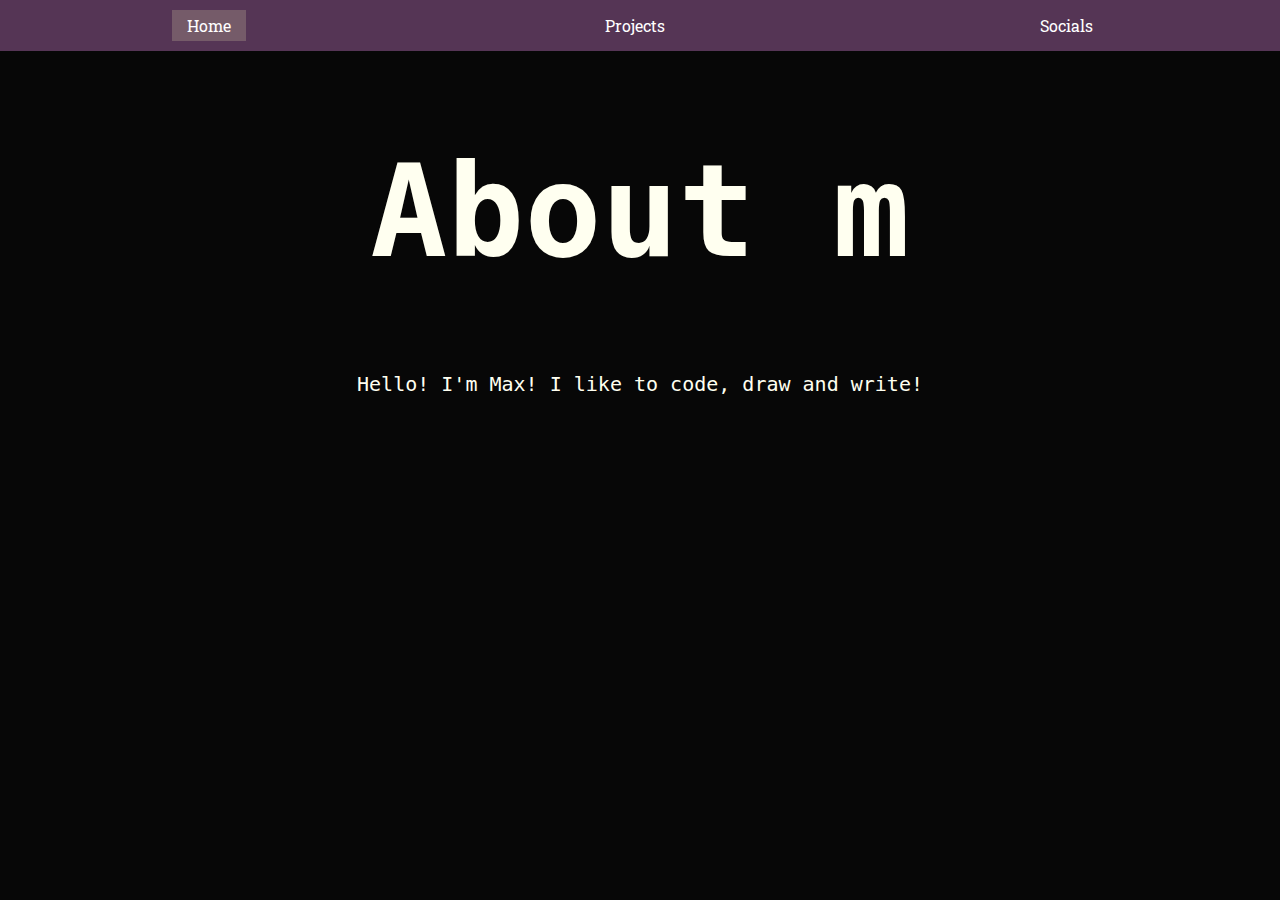
==== index.html @ a2470a9a "add title anims + ao3 logo" ====
<!DOCTYPE html>
<html lang="en">
<head>
	<meta charset="UTF-8">
	<meta name="viewport" content="width=device-width, initial-scale=1.0">
	<link rel="stylesheet" href="css/index.css">
	<title>Home</title>
</head>
<body>
	<nav class="navbar">
		<div class="floatdiv">
			<a class="current">Home</a>
			<a href="./projects.html">Projects</a>
			<a href="./socials.html">Socials</a>
		</div>
	</nav>
	<h1 class="center bigtext whitetext" id="title" onload="">About me</h1>
	<p class="center whitetext">Hello! I'm Max! I like to code, draw and write!</p>
	<script src="index.js"></script>
	<script>
		titleFunc()
	</script>
</body>
</html>
---- css/index.css ----
@import url('https://fonts.googleapis.com/css2?family=Josefin+Sans:ital,wght@0,700;1,700&family=Roboto+Slab&display=swap');
:root{
	--black: #070707;
	--violet-jtc: #553555ff;
	--eggplant: #755b69ff;
	--cambridge-blue: #96c5b0ff;
	--aquamarine: #adf1d2ff;
}
*{
	font-family: monospace;
	color:ivory;
}
body {
	margin: 0;
	background-color: var(--black);
	padding: 0;
}
.marginzero {
	margin: 30px auto;
}
.whitetext {
	color: ivory;
}
.bigtext {
	font-size: 128px;
}
.center {
	text-align: center;
}
nav {
	width: 100%;
	padding: 10px 0;
	background: var(--violet-jtc);
}
.floatdiv {
	width: 100%;
	display: flex;
}
a{
	font-family: 'Roboto Slab', serif;
	margin: 0 auto;
	padding: 5px 15px;
	text-decoration: none;
	color: white;
}
.ignorepadding {
	padding: initial;
	text-decoration: underline;
}
a:hover{
	background-color: var(--eggplant);
	color: white;
}
.current {
	background-color: var(--eggplant);
	color: white;
}
.bigtext {
	font-size: 128px;
}
p {
	margin: 0 10%;
	font-size: 20px;
}
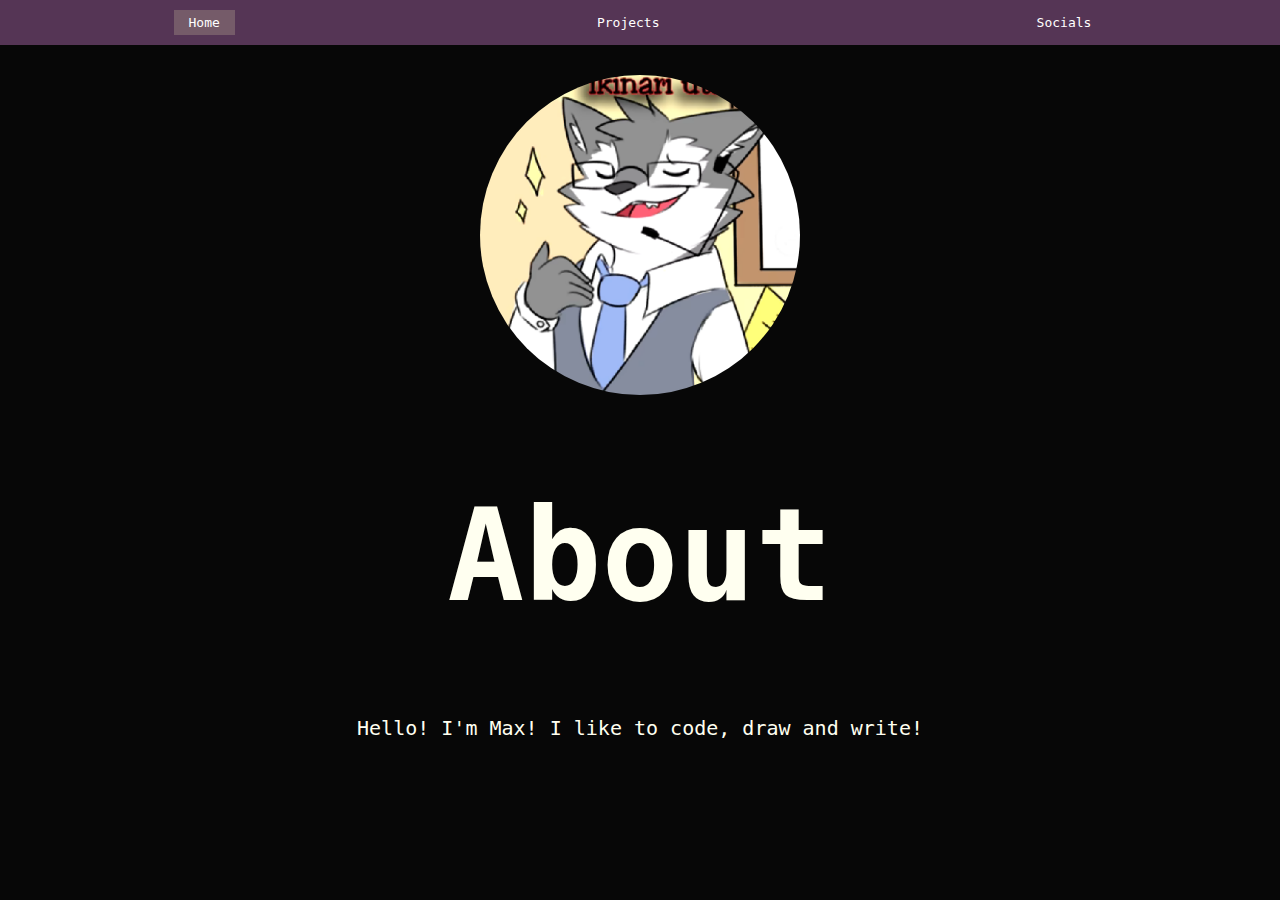
==== commit 496eacf2: "update css + add pfp in index" ====
--- a/index.html
+++ b/index.html
@@ -14,6 +14,7 @@
 			<a href="./socials.html">Socials</a>
 		</div>
 	</nav>
+	<img src="img/pfp.png" class="round centerimg">
 	<h1 class="center bigtext whitetext" id="title" onload="">About me</h1>
 	<p class="center whitetext">Hello! I'm Max! I like to code, draw and write!</p>
 	<script src="index.js"></script>
--- a/css/index.css
+++ b/css/index.css
@@ -14,6 +14,9 @@
 	margin: 0;
 	background-color: var(--black);
 	padding: 0;
+}
+.round {
+	border-radius: 50%;
 }
 .marginzero {
 	margin: 30px auto;
@@ -37,7 +40,6 @@
 	display: flex;
 }
 a{
-	font-family: 'Roboto Slab', serif;
 	margin: 0 auto;
 	padding: 5px 15px;
 	text-decoration: none;
@@ -58,6 +60,10 @@
 .bigtext {
 	font-size: 128px;
 }
+.centerimg {display: block;
+	margin: 30px auto;
+	width: 25%;
+}
 p {
 	margin: 0 10%;
 	font-size: 20px;
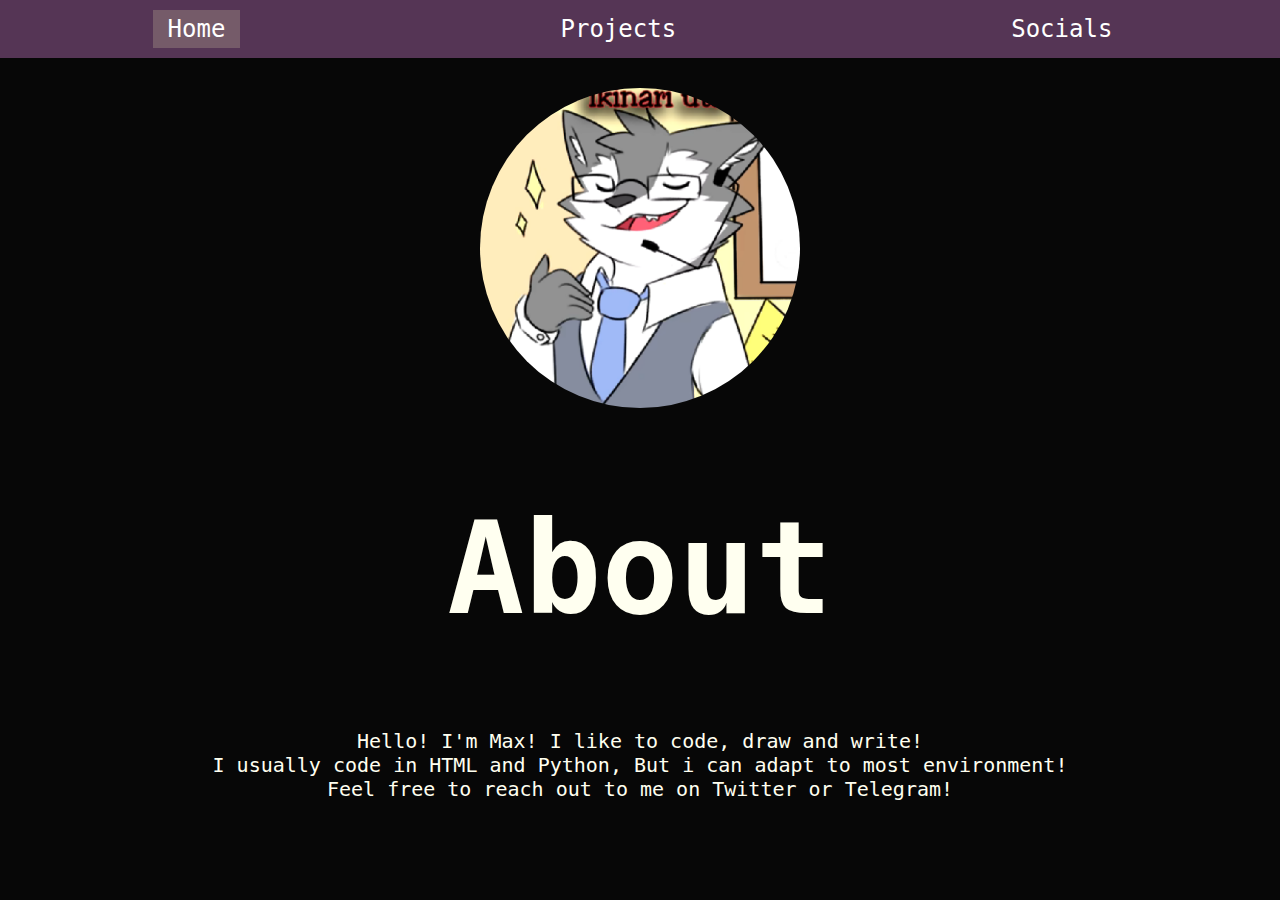
==== commit ae7c1778: "add atl texts" ====
--- a/index.html
+++ b/index.html
@@ -14,9 +14,13 @@
 			<a href="./socials.html">Socials</a>
 		</div>
 	</nav>
-	<img src="img/pfp.png" class="round centerimg">
-	<h1 class="center bigtext whitetext" id="title" onload="">About me</h1>
-	<p class="center whitetext">Hello! I'm Max! I like to code, draw and write!</p>
+	<img src="img/pfp.png" alt="my pfp" class="round centerimg">
+	<h1 class="center bigtext whitetext" id="title">About me</h1>
+	<div>
+		<p class="center whitetext">Hello! I'm Max! I like to code, draw and write!</p>
+		<p class="center whitetext">I usually code in HTML and Python, But i can adapt to most environment!</p>
+		<p class="center whitetext">Feel free to reach out to me on Twitter or Telegram!</p>
+	</div>
 	<script src="index.js"></script>
 	<script>
 		titleFunc()
--- a/css/index.css
+++ b/css/index.css
@@ -40,6 +40,7 @@
 	display: flex;
 }
 a{
+	font-size: 24px;
 	margin: 0 auto;
 	padding: 5px 15px;
 	text-decoration: none;
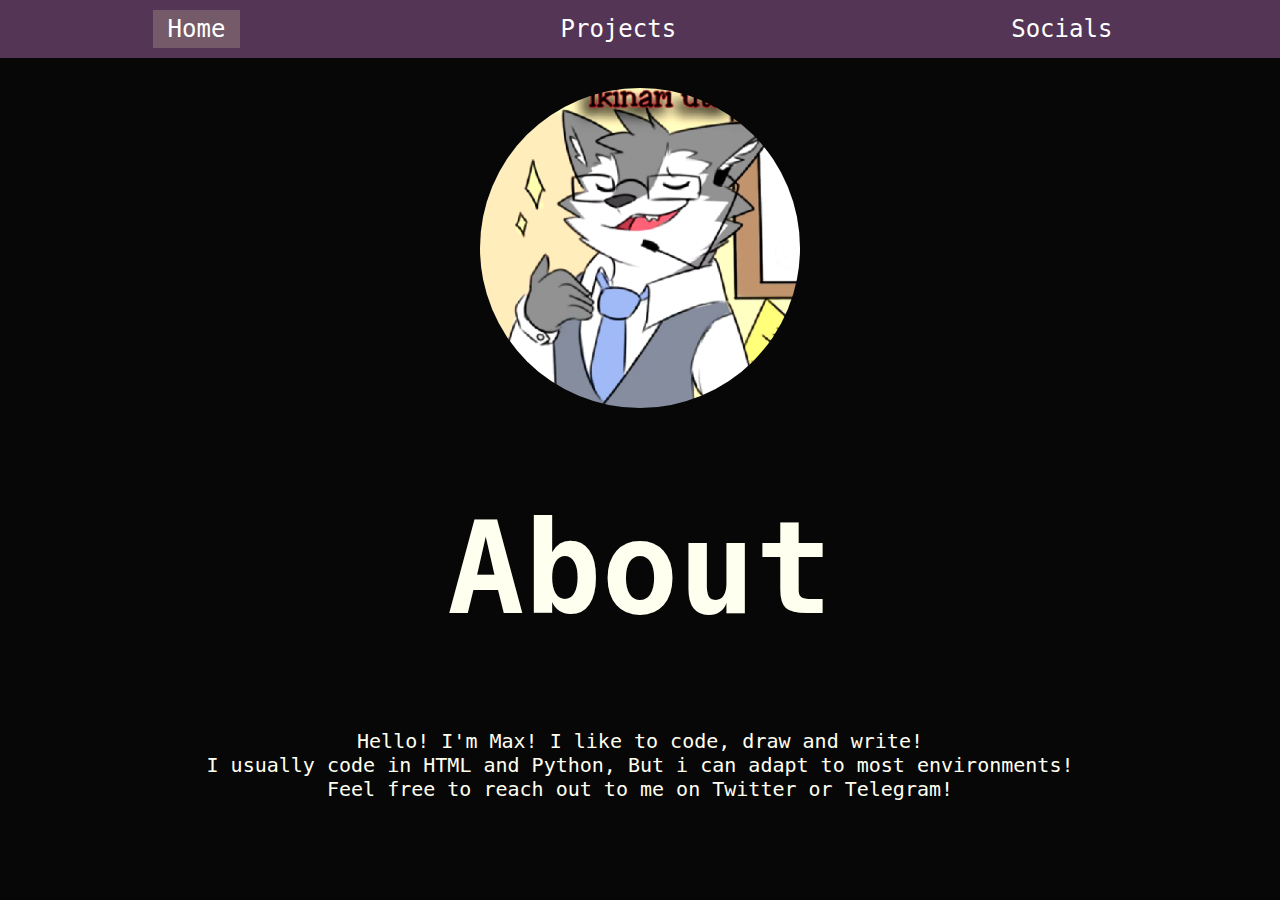
==== commit c7a6ce7c: "fix typo in index.html" ====
--- a/index.html
+++ b/index.html
@@ -3,6 +3,12 @@
 <head>
 	<meta charset="UTF-8">
 	<meta name="viewport" content="width=device-width, initial-scale=1.0">
+	
+	<meta property="og:title" content="Maxy's homepage" />
+	<meta property="og:type" content="website" />
+	<meta property="og:url" content="https://maxylion.github.io/home/" />
+	<meta property="og:description" content="Maxy's homepage for projects and socials" />
+	<meta name="theme-color" content="#553555">
 	<link rel="stylesheet" href="css/index.css">
 	<title>Home</title>
 </head>
@@ -18,7 +24,7 @@
 	<h1 class="center bigtext whitetext" id="title">About me</h1>
 	<div>
 		<p class="center whitetext">Hello! I'm Max! I like to code, draw and write!</p>
-		<p class="center whitetext">I usually code in HTML and Python, But i can adapt to most environment!</p>
+		<p class="center whitetext">I usually code in HTML and Python, But i can adapt to most environments!</p>
 		<p class="center whitetext">Feel free to reach out to me on Twitter or Telegram!</p>
 	</div>
 	<script src="index.js"></script>
